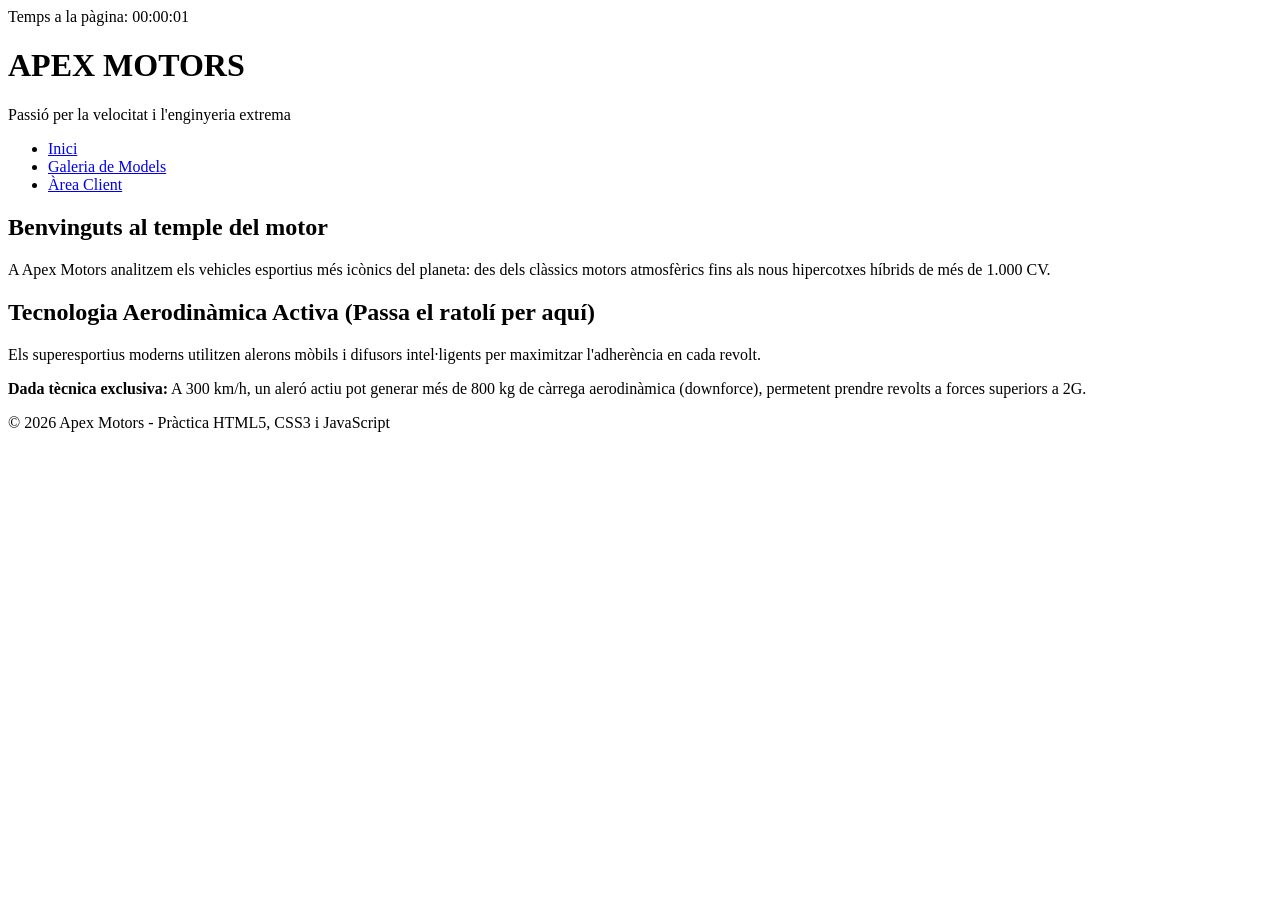
==== A5_DiazJeyson/index.html @ 76730222 "Add initial HTML structure for Apex Motors site" ====
<!DOCTYPE html>
<html lang="ca">
<head>
    <meta charset="UTF-8">
    <meta name="viewport" content="width=device-width, initial-scale=1.0">
    <title>Apex Motors | Cotxes Esportius d'Alt Rendiment</title>
    <meta name="description" content="Descobreix el món dels cotxes esportius, superesportius i enginyeria d'alt rendiment a Apex Motors.">
    <meta name="author" content="El Teu Nom i Cognoms">
    <meta name="keywords" content="cotxes esportius, superesportius, motor, velocitat, automoció">
    <link rel="stylesheet" href="css/estils.css">
    <script>
        // Exercici 3: Rellotge al <head> que compta el temps a la pàgina fins a la recàrrega
        let segonsTotals = 0;

        function actualitzarRellotge() {
            segonsTotals++;
            let hores = Math.floor(segonsTotals / 3600);
            let minuts = Math.floor((segonsTotals % 3600) / 60);
            let segons = segonsTotals % 60;

            let hText = hores < 10 ? "0" + hores : hores;
            let mText = minuts < 10 ? "0" + minuts : minuts;
            let sText = segons < 10 ? "0" + segons : segons;

            document.getElementById("rellotge").textContent =
                "Temps a la pàgina: " + hText + ":" + mText + ":" + sText;
        }

        window.addEventListener("load", function () {
            setInterval(actualitzarRellotge, 1000);
        });
    </script>
</head>
<body>
    <div id="rellotge" class="barra-rellotge">Temps a la pàgina: 00:00:00</div>

    <header>
        <h1>APEX MOTORS</h1>
        <p>Passió per la velocitat i l'enginyeria extrema</p>
        <nav>
            <ul>
                <li><a href="index.html" class="actiu">Inici</a></li>
                <li><a href="models.html">Galeria de Models</a></li>
                <li><a href="compte.html">Àrea Client</a></li>
            </ul>
        </nav>
    </header>

    <main>
        <section class="targeta">
            <h2>Benvinguts al temple del motor</h2>
            <p>A Apex Motors analitzem els vehicles esportius més icònics del planeta: des dels clàssics motors atmosfèrics fins als nous hipercotxes híbrids de més de 1.000 CV.</p>
        </section>

        <!-- Exercici 2: Secció amb onmouseover i onmouseout -->
        <section id="seccioInteractiva" class="targeta seccio-normal" onmouseover="ressaltarSeccio()" onmouseout="restaurarSeccio()">
            <h2>Tecnologia Aerodinàmica Activa (Passa el ratolí per aquí)</h2>
            <p>Els superesportius moderns utilitzen alerons mòbils i difusors intel·ligents per maximitzar l'adherència en cada revolt.</p>
            <p id="paragrafOcult" class="ocult">
                <strong>Dada tècnica exclusiva:</strong> A 300 km/h, un aleró actiu pot generar més de 800 kg de càrrega aerodinàmica (downforce), permetent prendre revolts a forces superiors a 2G.
            </p>
        </section>
    </main>

    <footer>
        <p>© 2026 Apex Motors - Pràctica HTML5, CSS3 i JavaScript</p>
    </footer>

    <script>
        // Exercici 2: Funció en el <body> per canviar colors i mostrar/ocultar el paràgraf
        function ressaltarSeccio() {
            const seccio = document.getElementById("seccioInteractiva");
            const textOcult = document.getElementById("paragrafOcult");
            seccio.style.backgroundColor = "#e63946";
            seccio.style.color = "#ffffff";
            textOcult.style.display = "block";
        }

        function restaurarSeccio() {
            const seccio = document.getElementById("seccioInteractiva");
            const textOcult = document.getElementById("paragrafOcult");
            seccio.style.backgroundColor = "#1e1e24";
            seccio.style.color = "#f1f1f1";
            textOcult.style.display = "none";
        }
    </script>
</body>
</html>
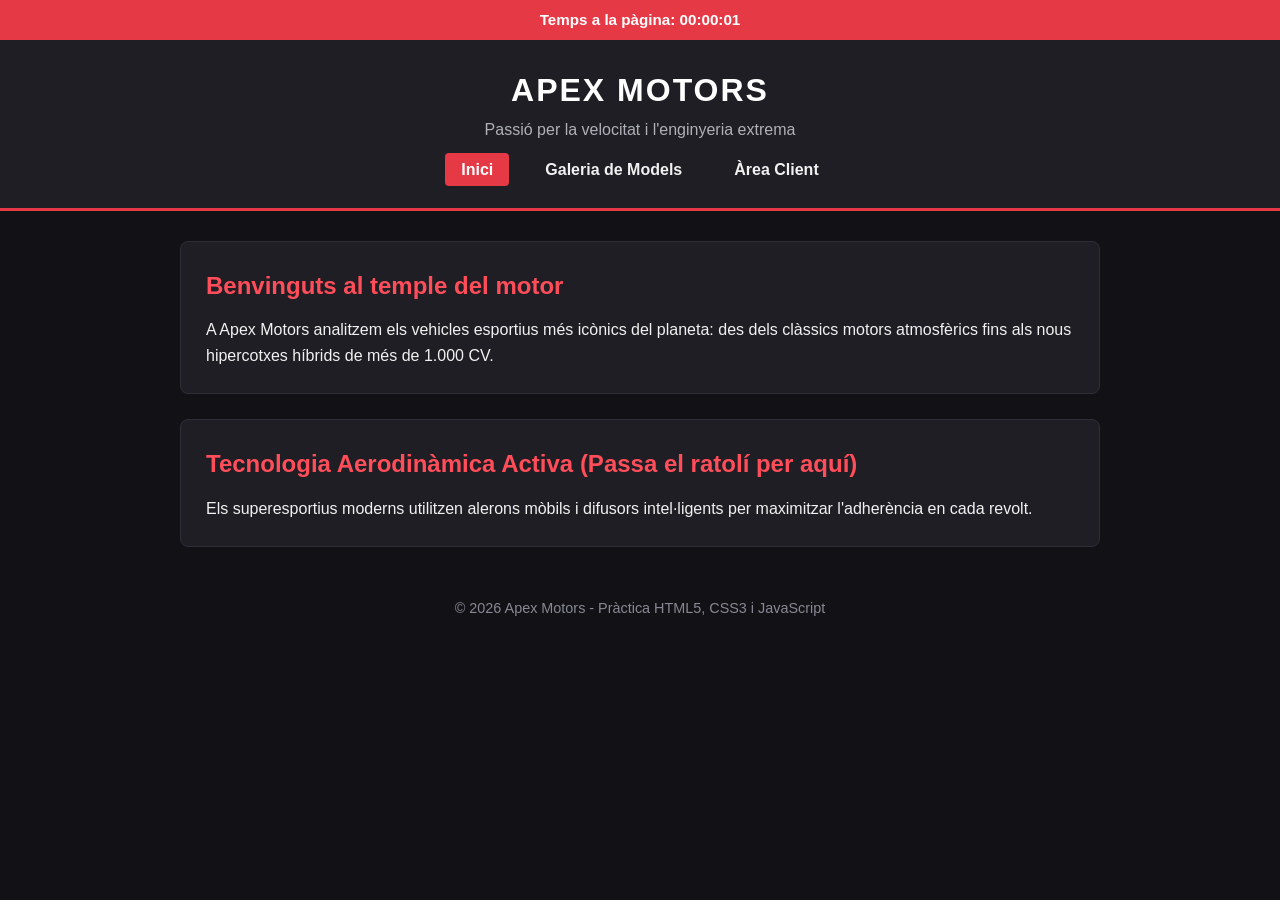
==== commit 491cab5b: "Change author name in index.html Updated author name in the HTML metadata." ====
--- a/A5_DiazJeyson/index.html
+++ b/A5_DiazJeyson/index.html
@@ -5,7 +5,7 @@
     <meta name="viewport" content="width=device-width, initial-scale=1.0">
     <title>Apex Motors | Cotxes Esportius d'Alt Rendiment</title>
     <meta name="description" content="Descobreix el món dels cotxes esportius, superesportius i enginyeria d'alt rendiment a Apex Motors.">
-    <meta name="author" content="El Teu Nom i Cognoms">
+    <meta name="author" content="Jeyson Diaz">
     <meta name="keywords" content="cotxes esportius, superesportius, motor, velocitat, automoció">
     <link rel="stylesheet" href="css/estils.css">
     <script>
--- a/A5_DiazJeyson/css/estils.css
+++ b/A5_DiazJeyson/css/estils.css
@@ -0,0 +1,174 @@
+* {
+    box-sizing: border-box;
+    margin: 0;
+    padding: 0;
+}
+
+body {
+    font-family: Arial, Helvetica, sans-serif;
+    background-color: #121216;
+    color: #f1f1f1;
+    line-height: 1.6;
+}
+
+.barra-rellotge {
+    background-color: #e63946;
+    color: #ffffff;
+    text-align: center;
+    padding: 8px;
+    font-weight: bold;
+    font-size: 0.95rem;
+}
+
+header {
+    background-color: #1e1e24;
+    text-align: center;
+    padding: 25px 15px;
+    border-bottom: 3px solid #e63946;
+}
+
+header h1 {
+    letter-spacing: 2px;
+    color: #ffffff;
+}
+
+header p {
+    color: #b0b0b8;
+    margin-bottom: 15px;
+}
+
+nav ul {
+    list-style: none;
+    display: flex;
+    justify-content: center;
+    gap: 20px;
+}
+
+nav a {
+    color: #f1f1f1;
+    text-decoration: none;
+    padding: 8px 16px;
+    border-radius: 4px;
+    font-weight: bold;
+}
+
+nav a:hover,
+nav a.actiu {
+    background-color: #e63946;
+    color: #ffffff;
+}
+
+main {
+    max-width: 960px;
+    margin: 30px auto;
+    padding: 0 20px;
+}
+
+.targeta {
+    background-color: #1e1e24;
+    padding: 25px;
+    border-radius: 8px;
+    margin-bottom: 25px;
+    border: 1px solid #2e2e38;
+}
+
+.targeta h2 {
+    margin-bottom: 12px;
+    color: #ff4d5a;
+}
+
+.seccio-normal {
+    cursor: pointer;
+    transition: background-color 0.25s ease, color 0.25s ease;
+}
+
+.seccio-normal:hover h2 {
+    color: #ffffff;
+}
+
+.ocult {
+    display: none;
+    margin-top: 15px;
+    padding-top: 12px;
+    border-top: 1px solid rgba(255, 255, 255, 0.3);
+}
+
+/* Galeria de 6 miniatures */
+.graella-miniatures {
+    display: grid;
+    grid-template-columns: repeat(6, 1fr);
+    gap: 10px;
+    margin-top: 20px;
+}
+
+.miniatura {
+    width: 100%;
+    height: 85px;
+    object-fit: cover;
+    border-radius: 4px;
+    cursor: pointer;
+    border: 2px solid transparent;
+}
+
+.miniatura:hover {
+    border-color: #e63946;
+}
+
+.visor-gran {
+    margin-top: 25px;
+    text-align: center;
+}
+
+.visor-gran img {
+    width: 100%;
+    max-width: 720px;
+    height: 400px;
+    object-fit: cover;
+    border-radius: 6px;
+    border: 2px solid #e63946;
+}
+
+.visor-gran p {
+    margin-top: 10px;
+    font-weight: bold;
+    font-size: 1.1rem;
+}
+
+/* Formulari */
+.formulari-clau {
+    display: flex;
+    flex-direction: column;
+    max-width: 400px;
+    gap: 12px;
+    margin-top: 15px;
+}
+
+.formulari-clau input {
+    padding: 10px;
+    border-radius: 4px;
+    border: 1px solid #444452;
+    background-color: #121216;
+    color: #ffffff;
+}
+
+.formulari-clau button {
+    padding: 12px;
+    background-color: #e63946;
+    color: #ffffff;
+    border: none;
+    border-radius: 4px;
+    font-weight: bold;
+    cursor: pointer;
+    margin-top: 8px;
+}
+
+.formulari-clau button:hover {
+    background-color: #c92a37;
+}
+
+footer {
+    text-align: center;
+    padding: 20px;
+    color: #888894;
+    font-size: 0.9rem;
+}
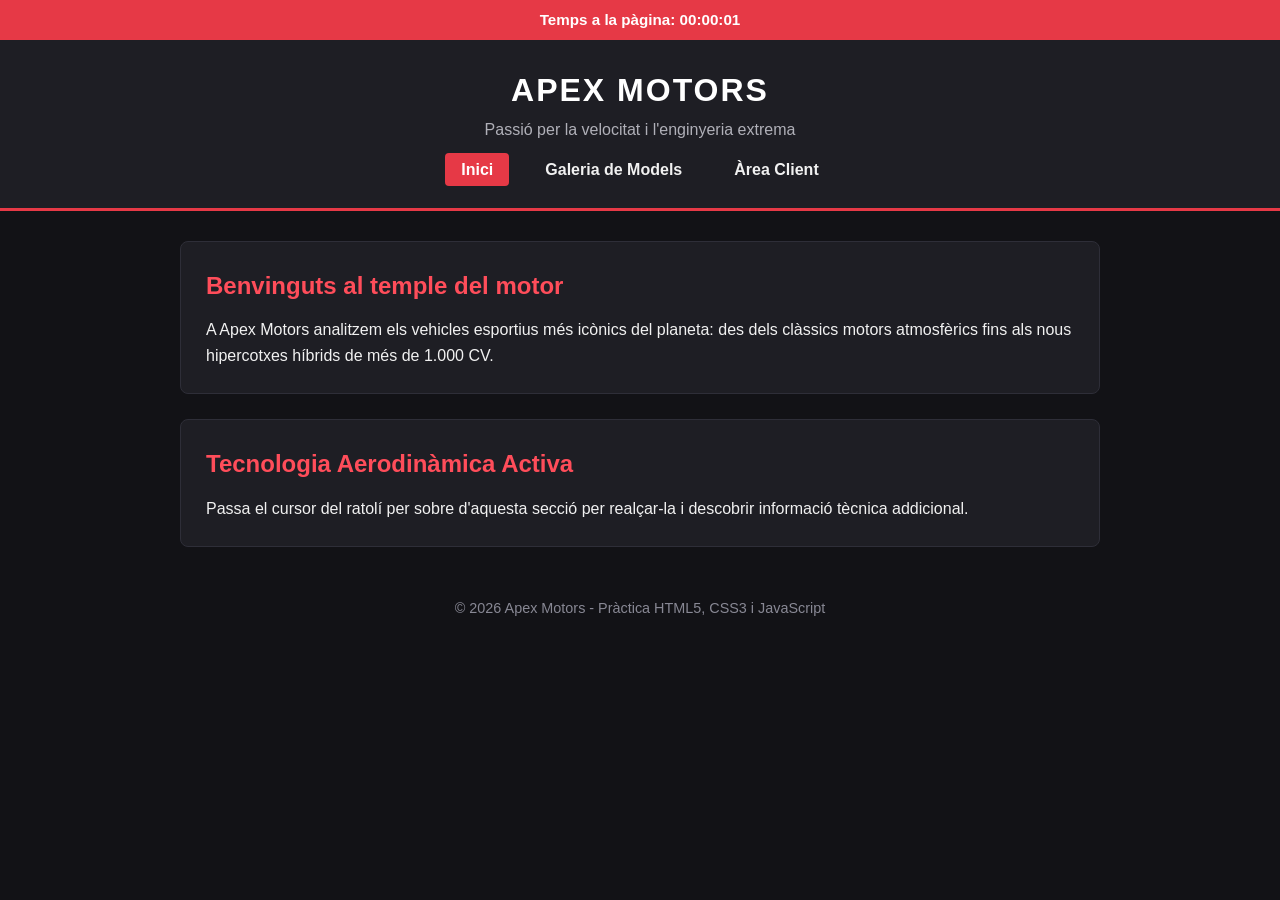
==== commit 0ccbd5e3: "Revise interactive section with new content Updated the interactive section with a new title and des" ====
--- a/A5_DiazJeyson/index.html
+++ b/A5_DiazJeyson/index.html
@@ -53,13 +53,13 @@
         </section>
 
         <!-- Exercici 2: Secció amb onmouseover i onmouseout -->
-        <section id="seccioInteractiva" class="targeta seccio-normal" onmouseover="ressaltarSeccio()" onmouseout="restaurarSeccio()">
-            <h2>Tecnologia Aerodinàmica Activa (Passa el ratolí per aquí)</h2>
-            <p>Els superesportius moderns utilitzen alerons mòbils i difusors intel·ligents per maximitzar l'adherència en cada revolt.</p>
-            <p id="paragrafOcult" class="ocult">
-                <strong>Dada tècnica exclusiva:</strong> A 300 km/h, un aleró actiu pot generar més de 800 kg de càrrega aerodinàmica (downforce), permetent prendre revolts a forces superiors a 2G.
-            </p>
-        </section>
+        <section id="seccioInteractiva" class="targeta" onmouseover="ressaltarSeccio()" onmouseout="restaurarSeccio()">
+    <h2 id="titolInteractiu">Tecnologia Aerodinàmica Activa</h2>
+    <p>Passa el cursor del ratolí per sobre d'aquesta secció per realçar-la i descobrir informació tècnica addicional.</p>
+    <p id="paragrafOcult" class="ocult">
+        <strong>Dada tècnica:</strong> A 300 km/h, un aleró actiu pot generar més de 800 kg de càrrega aerodinàmica per mantenir el cotxe enganxat a l'asfalt en revolts ràpids.
+    </p>
+</section>
     </main>
 
     <footer>
@@ -67,22 +67,27 @@
     </footer>
 
     <script>
-        // Exercici 2: Funció en el <body> per canviar colors i mostrar/ocultar el paràgraf
-        function ressaltarSeccio() {
-            const seccio = document.getElementById("seccioInteractiva");
-            const textOcult = document.getElementById("paragrafOcult");
-            seccio.style.backgroundColor = "#e63946";
-            seccio.style.color = "#ffffff";
-            textOcult.style.display = "block";
-        }
+    function ressaltarSeccio() {
+        const seccio = document.getElementById("seccioInteractiva");
+        const titol = document.getElementById("titolInteractiu");
+        const textOcult = document.getElementById("paragrafOcult");
 
-        function restaurarSeccio() {
-            const seccio = document.getElementById("seccioInteractiva");
-            const textOcult = document.getElementById("paragrafOcult");
-            seccio.style.backgroundColor = "#1e1e24";
-            seccio.style.color = "#f1f1f1";
-            textOcult.style.display = "none";
-        }
-    </script>
+        seccio.style.backgroundColor = "#e63946";
+        seccio.style.color = "#ffffff";
+        titol.style.color = "#ffffff";
+        textOcult.style.display = "block";
+    }
+
+    function restaurarSeccio() {
+        const seccio = document.getElementById("seccioInteractiva");
+        const titol = document.getElementById("titolInteractiu");
+        const textOcult = document.getElementById("paragrafOcult");
+
+        seccio.style.backgroundColor = "#1e1e24";
+        seccio.style.color = "#f1f1f1";
+        titol.style.color = "#ff4d5a";
+        textOcult.style.display = "none";
+    }
+</script>
 </body>
 </html>
--- a/A5_DiazJeyson/css/estils.css
+++ b/A5_DiazJeyson/css/estils.css
@@ -96,8 +96,8 @@
 /* Galeria de 6 miniatures */
 .graella-miniatures {
     display: grid;
-    grid-template-columns: repeat(6, 1fr);
-    gap: 10px;
+    grid-template-columns: repeat(3, 1fr);
+    gap: 15px;
     margin-top: 20px;
 }
 
